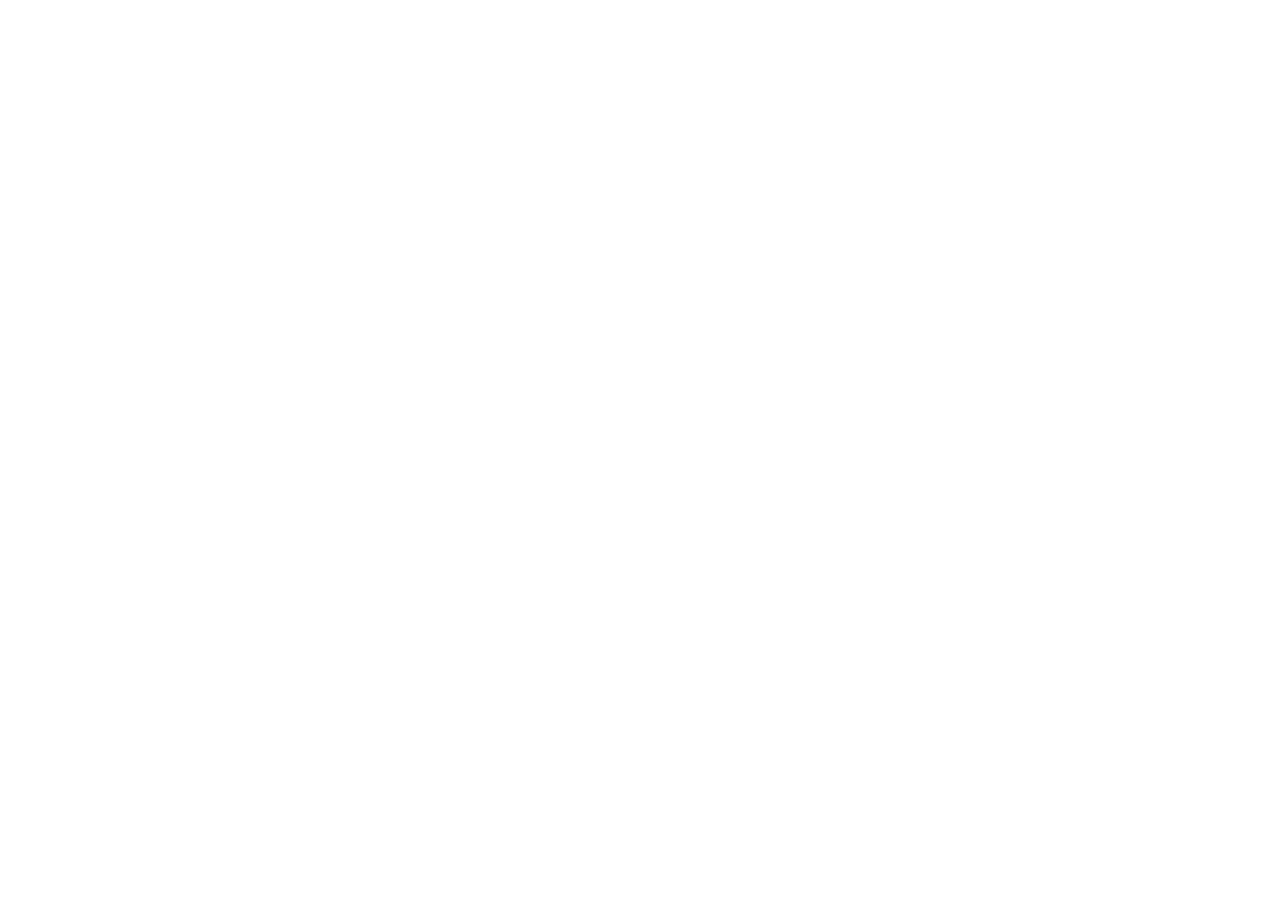
==== index.html @ dbcb9294 "change" ====
<!DOCTYPE html>
<html lang="en">

<head>
    <meta charset="UTF-8">
    <meta http-equiv="X-UA-Compatible" content="IE=edge">
    <meta name="viewport" content="width=device-width, initial-scale=1.0">
    <title>Document</title>
</head>

<body>
    <script>
        const url = "https://api.twitch.tv/helix/search/channels?query=a_seagull"
        fetch(url, {
            method: 'GET',
            headers: {
                'client-id': 'qcqur1fmzff2g56dcxebq7vjocwr3q'
            }
        }).then(res => {
            return res.json(); // 使用 text() 可以得到純文字 String
        }).then(result => {
            console.log(result); // 得到「你的名字是：oxxo，年紀：18 歲。」
        });
    </script>
</body>

</html>
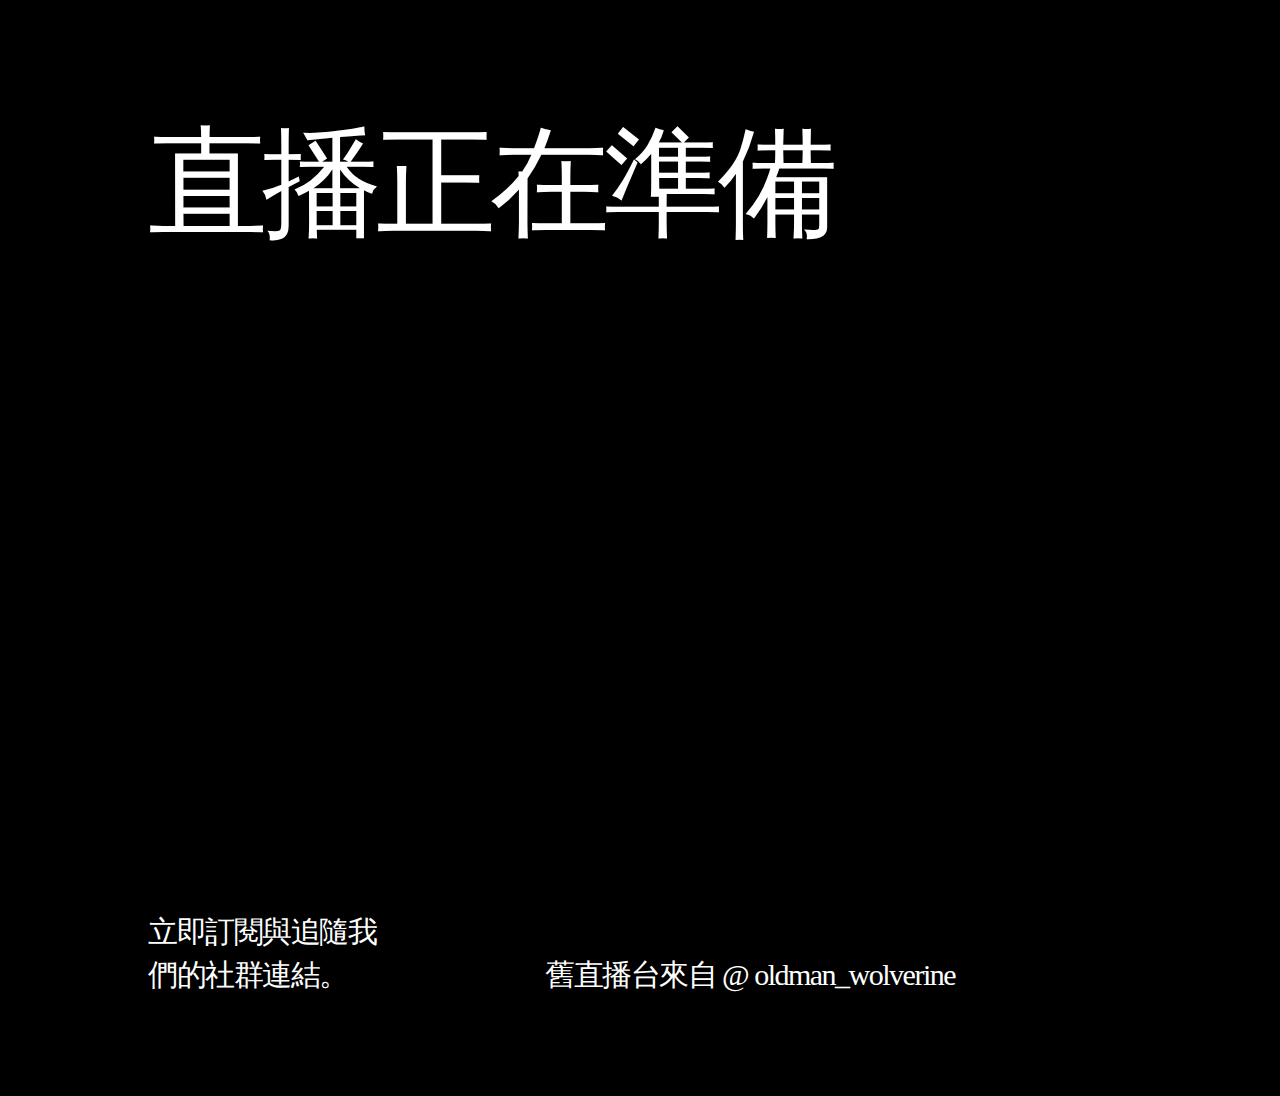
==== commit 8dbcceb9: "okok" ====
--- a/index.html
+++ b/index.html
@@ -6,20 +6,52 @@
     <meta http-equiv="X-UA-Compatible" content="IE=edge">
     <meta name="viewport" content="width=device-width, initial-scale=1.0">
     <title>Document</title>
+    <link rel="stylesheet" href="style.css">
 </head>
 
 <body>
+    <div class="title">直播正在準備</div>
+    <div class="stream_title"></div>
+    <div class="username">HERCULINS</div>
+    <div class="info_1">
+        立即訂閱與追隨我們的社群連結。
+    </div>
+    <div class="info_2">
+        舊直播台來自 @ oldman_wolverine
+    </div>
+    <img src="IMG_0098.png" alt="">
     <script>
-        const url = "https://api.twitch.tv/helix/search/channels?query=a_seagull"
-        fetch(url, {
+        var stream_info;
+        // const api_key = {
+        //     client_id: "qcqur1fmzff2g56dcxebq7vjocwr3q",
+        //     client_secret: "h3y9kapvoxtyrt11wzht7aj9u97dzy"
+        // }
+        // var url = `https://id.twitch.tv/oauth2/token?client_id=${api_key.client_id}&client_secret=${api_key.client_secret}&grant_type=client_credentials`;
+
+        // var xhr = new XMLHttpRequest();
+
+        // xhr.open("POST", url);
+
+        // xhr.onreadystatechange = function() {
+        //     if (xhr.readyState === 4) {
+        //         console.log(xhr.status);
+        //         console.log(xhr.responseText);
+        //     }
+        // };
+
+        // xhr.send();
+        const urla = "https://api.twitch.tv/helix/channels?broadcaster_id=686699081"
+        fetch(urla, {
             method: 'GET',
             headers: {
-                'client-id': 'qcqur1fmzff2g56dcxebq7vjocwr3q'
+                'client-id': 'qcqur1fmzff2g56dcxebq7vjocwr3q',
+                'Authorization': 'Bearer benupf5wfm9bb7aed54pfphgde2zfx'
             }
         }).then(res => {
-            return res.json(); // 使用 text() 可以得到純文字 String
+            return res.json();
         }).then(result => {
-            console.log(result); // 得到「你的名字是：oxxo，年紀：18 歲。」
+            stream_info = result.data[0];
+            console.log(result.data[0]);
         });
     </script>
 </body>
--- a/style.css
+++ b/style.css
@@ -0,0 +1,117 @@
+@charset "UTF-8";
+body {
+  /* 直播即將開始 */
+  position: relative;
+  width: 1920px;
+  height: 1080px;
+  background: #000000;
+}
+
+.title {
+  /* 直播正在準備 */
+  position: absolute;
+  width: 690px;
+  height: 174px;
+  left: 140px;
+  top: 89px;
+  font-family: Noto Sans TC;
+  font-style: normal;
+  font-weight: normal;
+  font-size: 120px;
+  line-height: 174px;
+  /* identical to box height */
+  letter-spacing: -0.05em;
+  color: #FFFFFF;
+}
+
+.stream_title {
+  /* 未命名的直播 沒關係 很快就會更新上去的。 */
+  position: absolute;
+  width: 600px;
+  height: 261px;
+  left: 140px;
+  top: 410px;
+  font-family: Noto Sans TC;
+  font-style: normal;
+  font-weight: bold;
+  font-size: 60px;
+  line-height: 87px;
+  display: -webkit-box;
+  display: -ms-flexbox;
+  display: flex;
+  -webkit-box-align: end;
+      -ms-flex-align: end;
+          align-items: flex-end;
+  letter-spacing: -0.05em;
+  color: #FFFFFF;
+}
+
+.username {
+  /* HERCULINS */
+  position: absolute;
+  width: 353px;
+  height: 87px;
+  left: 1411px;
+  top: 100px;
+  font-family: Noto Sans TC;
+  font-style: normal;
+  font-weight: 900;
+  font-size: 60px;
+  line-height: 87px;
+  /* identical to box height */
+  text-align: right;
+  color: #FFFFFF;
+}
+
+.info_1 {
+  position: absolute;
+  width: 249px;
+  height: 86px;
+  left: 140px;
+  top: 902px;
+  font-family: Noto Sans TC;
+  font-style: normal;
+  font-weight: normal;
+  font-size: 30px;
+  line-height: 43px;
+  display: -webkit-box;
+  display: -ms-flexbox;
+  display: flex;
+  -webkit-box-align: end;
+      -ms-flex-align: end;
+          align-items: flex-end;
+  letter-spacing: -0.05em;
+  color: #FFFFFF;
+}
+
+.info_2 {
+  /* 舊直播台來自 @ oldman_wolverine */
+  position: absolute;
+  width: 411px;
+  height: 86px;
+  left: 537px;
+  top: 902px;
+  font-family: Noto Sans TC;
+  font-style: normal;
+  font-weight: normal;
+  font-size: 30px;
+  line-height: 43px;
+  display: -webkit-box;
+  display: -ms-flexbox;
+  display: flex;
+  -webkit-box-align: end;
+      -ms-flex-align: end;
+          align-items: flex-end;
+  letter-spacing: -0.05em;
+  color: #FFFFFF;
+}
+
+img {
+  /* IMG_0098 1 */
+  position: absolute;
+  width: 421px;
+  height: 421px;
+  left: 1421px;
+  top: 642px;
+}
+/*# sourceMappingURL=style.css.map */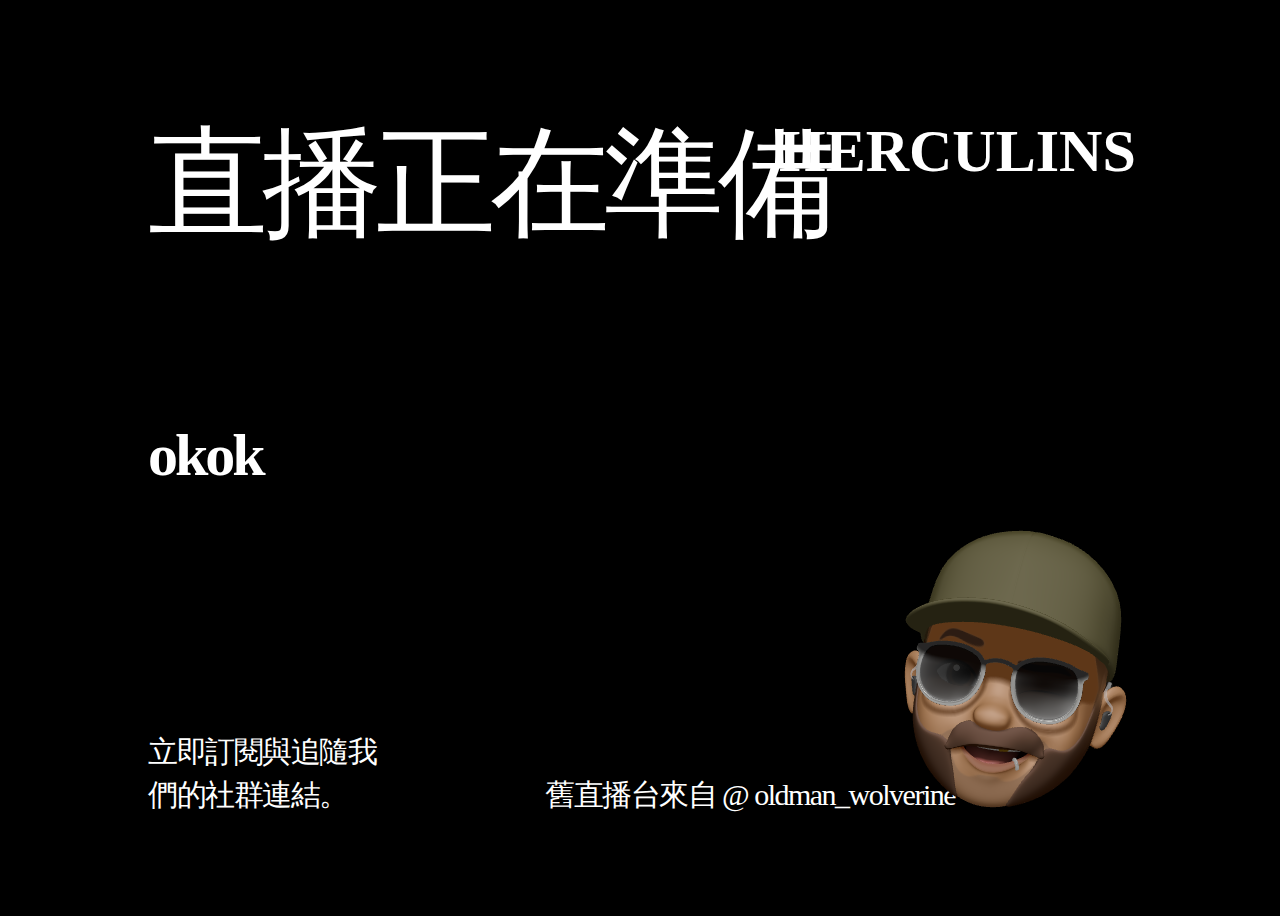
==== commit 1c0d7c26: "okok" ====
--- a/index.html
+++ b/index.html
@@ -11,7 +11,7 @@
 
 <body>
     <div class="title">直播正在準備</div>
-    <div class="stream_title"></div>
+    <div class="stream_title">okok</div>
     <div class="username">HERCULINS</div>
     <div class="info_1">
         立即訂閱與追隨我們的社群連結。
@@ -52,6 +52,9 @@
         }).then(result => {
             stream_info = result.data[0];
             console.log(result.data[0]);
+
+            console.log(stream_info);
+            document.getElementsByClassName("stream_title")[0].innerHTML = stream_info.title;
         });
     </script>
 </body>
--- a/style.css
+++ b/style.css
@@ -2,8 +2,8 @@
 body {
   /* 直播即將開始 */
   position: relative;
-  width: 1920px;
-  height: 1080px;
+  width: 100vw;
+  height: 100vh;
   background: #000000;
 }
 
@@ -30,7 +30,7 @@
   width: 600px;
   height: 261px;
   left: 140px;
-  top: 410px;
+  bottom: 409px;
   font-family: Noto Sans TC;
   font-style: normal;
   font-weight: bold;
@@ -51,7 +51,7 @@
   position: absolute;
   width: 353px;
   height: 87px;
-  left: 1411px;
+  right: 156px;
   top: 100px;
   font-family: Noto Sans TC;
   font-style: normal;
@@ -64,11 +64,12 @@
 }
 
 .info_1 {
+  /* 立即訂閱與追隨我們的社群連結。 */
   position: absolute;
   width: 249px;
   height: 86px;
   left: 140px;
-  top: 902px;
+  bottom: 92px;
   font-family: Noto Sans TC;
   font-style: normal;
   font-weight: normal;
@@ -90,7 +91,7 @@
   width: 411px;
   height: 86px;
   left: 537px;
-  top: 902px;
+  bottom: 92px;
   font-family: Noto Sans TC;
   font-style: normal;
   font-weight: normal;
@@ -111,7 +112,7 @@
   position: absolute;
   width: 421px;
   height: 421px;
-  left: 1421px;
-  top: 642px;
+  right: 78px;
+  bottom: 17px;
 }
 /*# sourceMappingURL=style.css.map */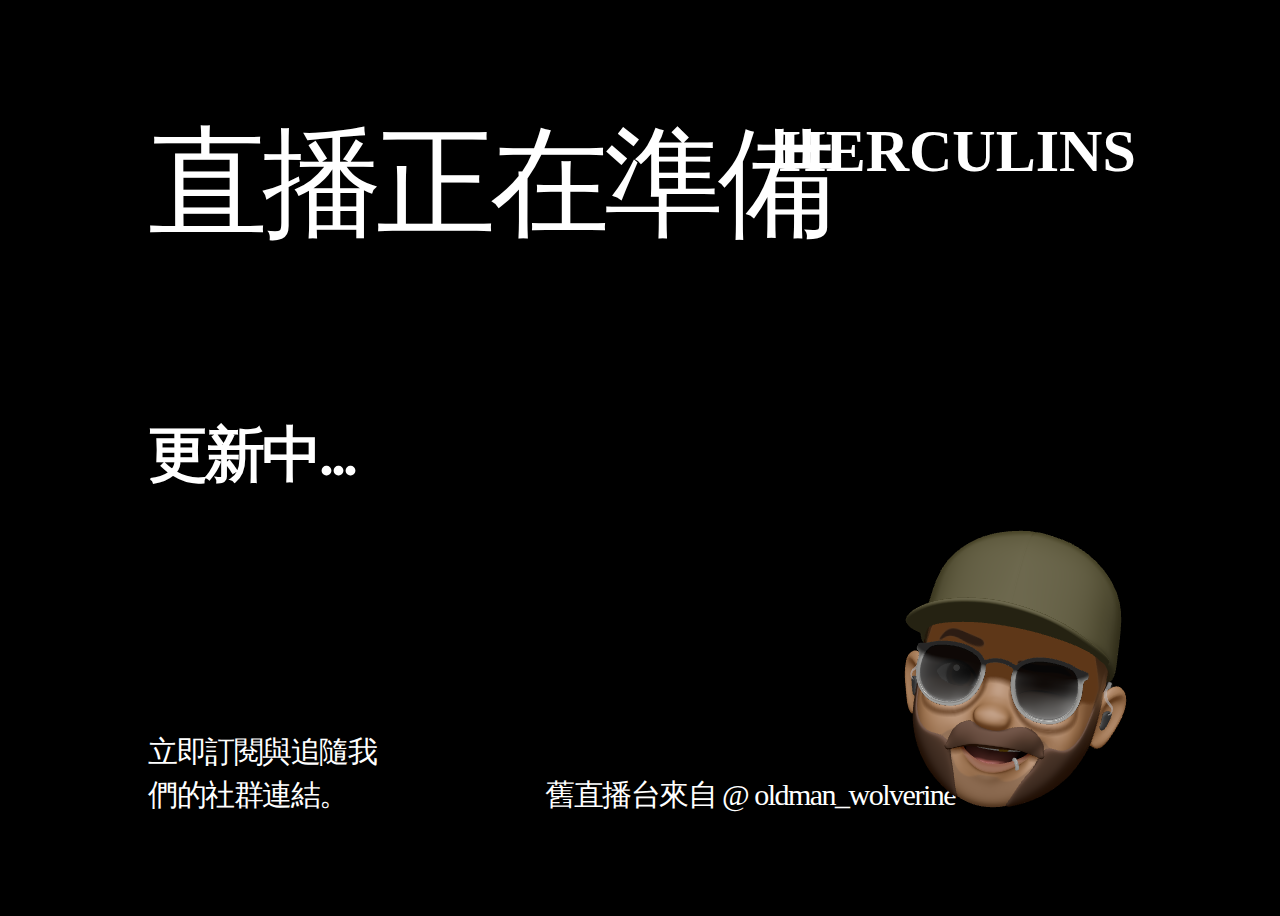
==== commit adb2bcb0: "okok" ====
--- a/index.html
+++ b/index.html
@@ -11,7 +11,7 @@
 
 <body>
     <div class="title">直播正在準備</div>
-    <div class="stream_title">okok</div>
+    <div class="stream_title">更新中...</div>
     <div class="username">HERCULINS</div>
     <div class="info_1">
         立即訂閱與追隨我們的社群連結。
@@ -55,6 +55,7 @@
 
             console.log(stream_info);
             document.getElementsByClassName("stream_title")[0].innerHTML = stream_info.title;
+            document.getElementsByClassName("info_1")[0].innerHTML = `正在直播<br>「${stream_info.game_name}」中`;
         });
     </script>
 </body>
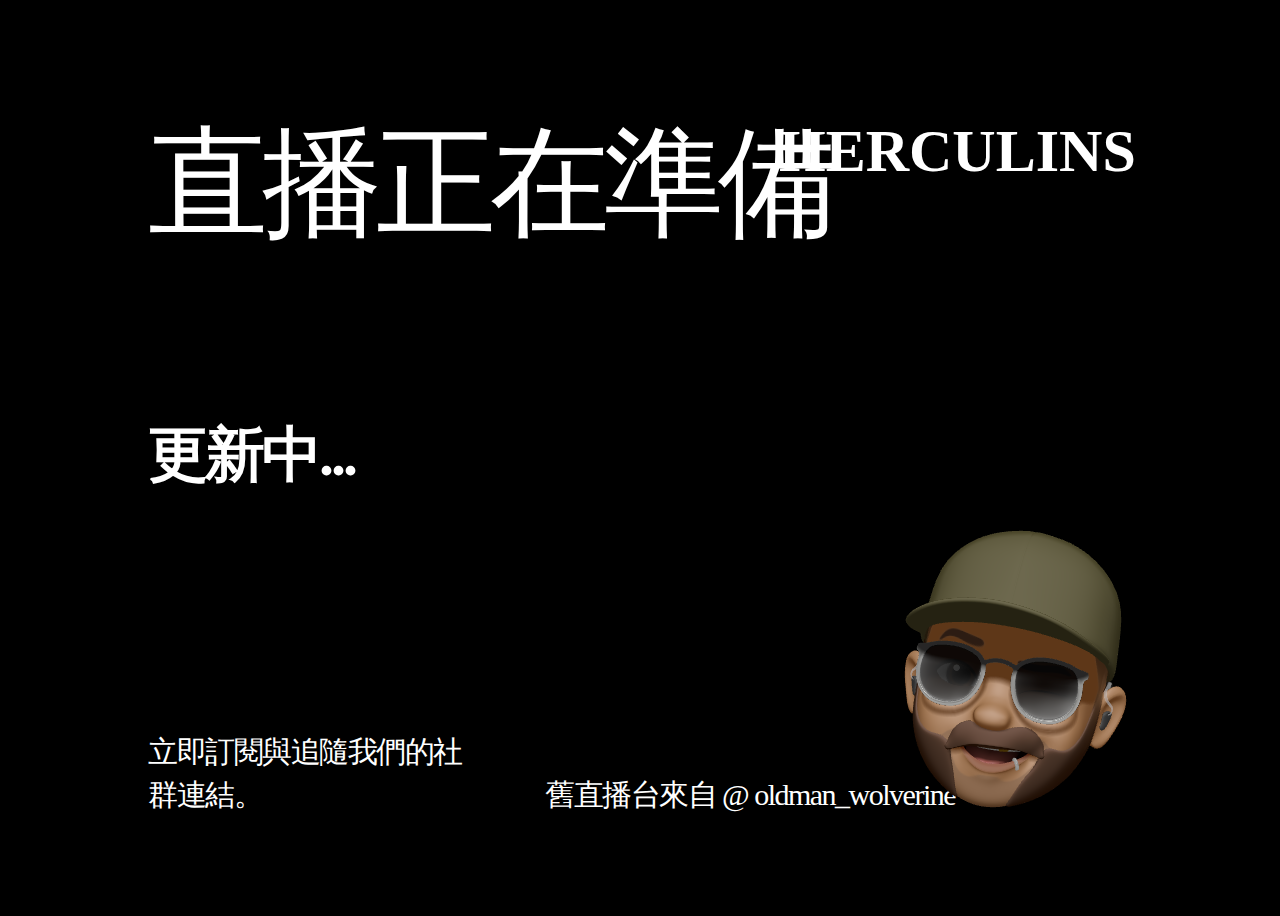
==== commit c74b0be2: "okok" ====
--- a/index.html
+++ b/index.html
@@ -55,7 +55,7 @@
 
             console.log(stream_info);
             document.getElementsByClassName("stream_title")[0].innerHTML = stream_info.title;
-            document.getElementsByClassName("info_1")[0].innerHTML = `正在直播<br>「${stream_info.game_name}」中`;
+            document.getElementsByClassName("info_1")[0].innerHTML = `正在直播<br>${stream_info.game_name}`;
         });
     </script>
 </body>
--- a/style.css
+++ b/style.css
@@ -66,7 +66,7 @@
 .info_1 {
   /* 立即訂閱與追隨我們的社群連結。 */
   position: absolute;
-  width: 249px;
+  width: 320px;
   height: 86px;
   left: 140px;
   bottom: 92px;
